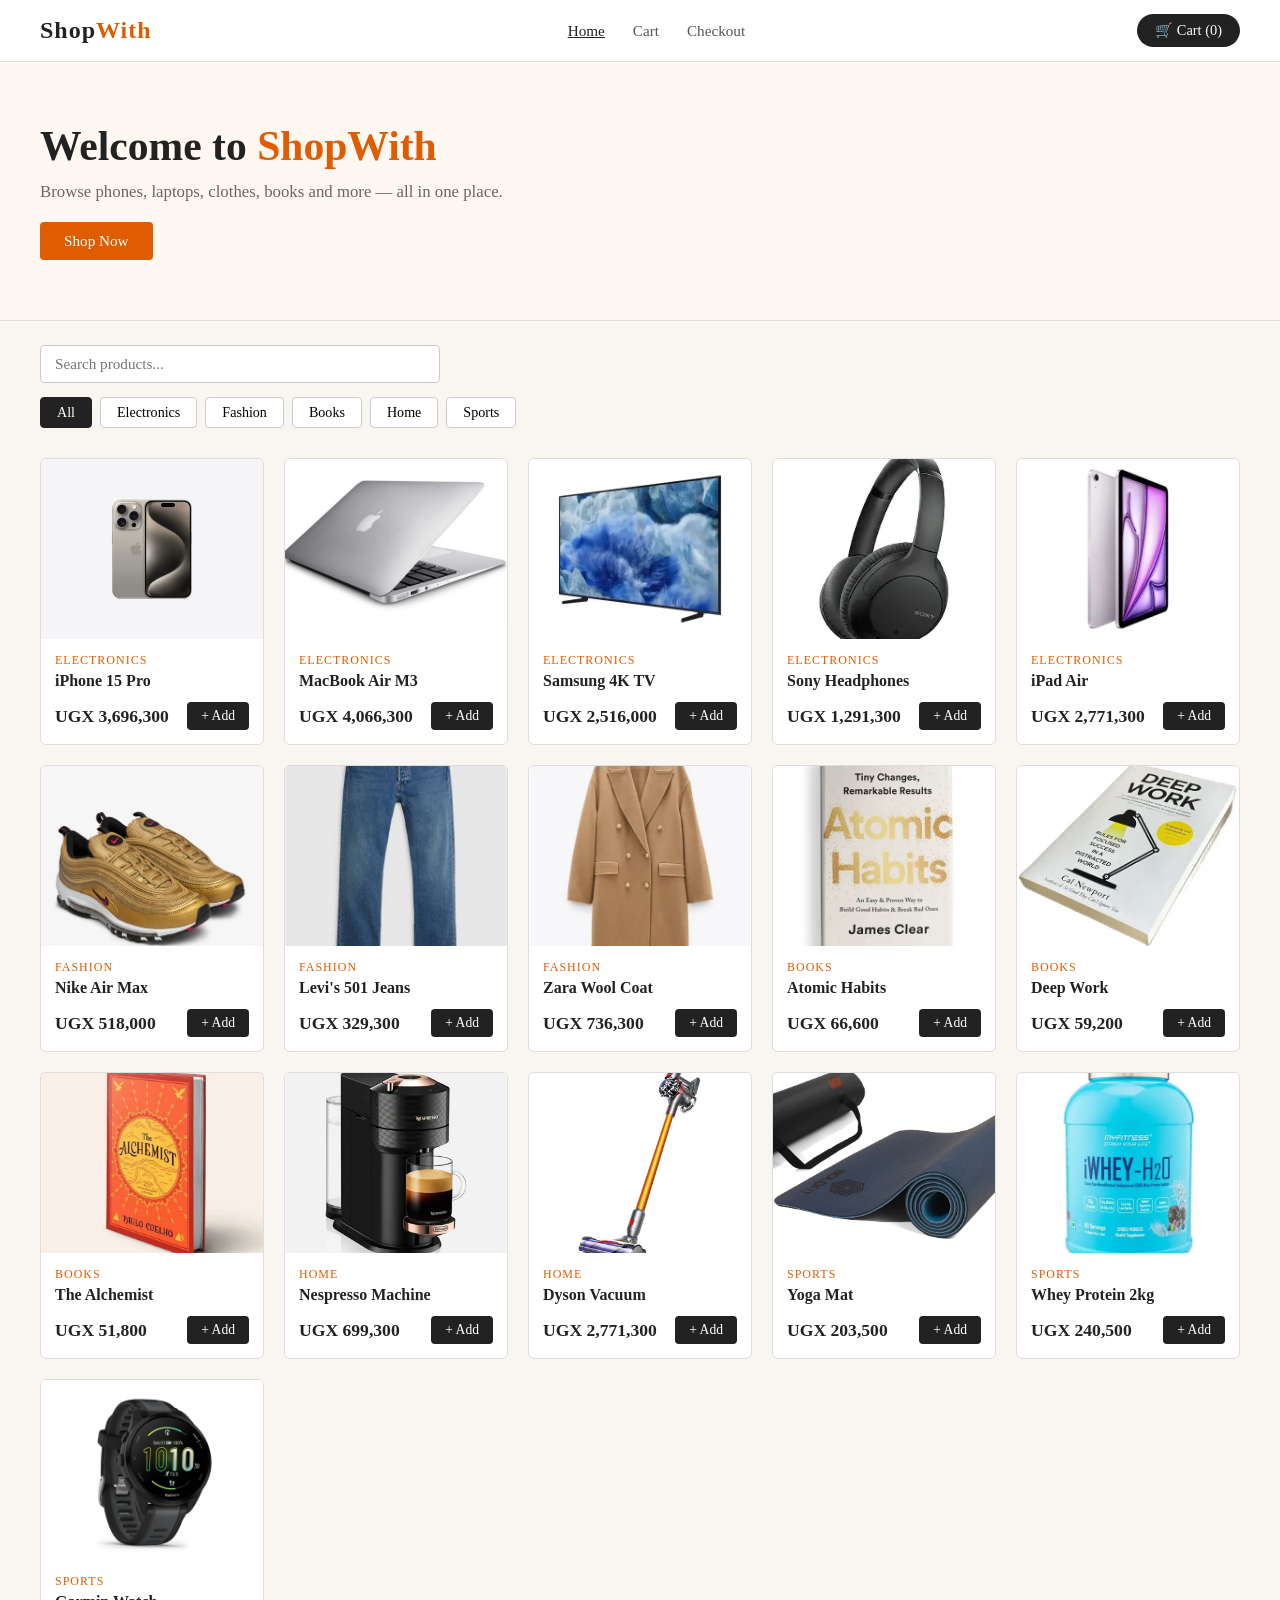
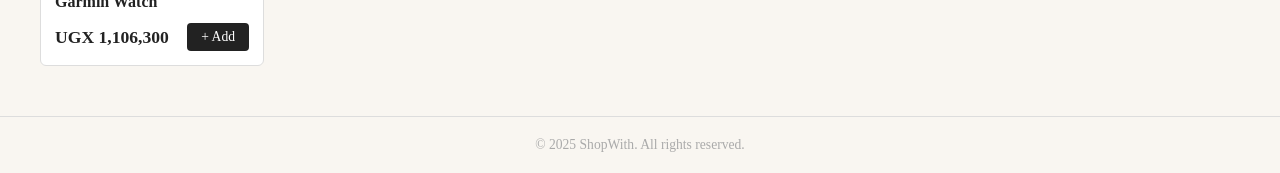
==== ShopWith E-commerce Platforms/index.html @ 57db644d "Add files via upload" ====
<!DOCTYPE html>
<html lang="en">
<head>
  <meta charset="UTF-8" />
  <meta name="viewport" content="width=device-width, initial-scale=1.0"/>
  <title>ShopWith</title>
  <link rel="stylesheet" href="css/style.css" />
</head>
<body>

  <header class="topbar">
    <a href="index.html" class="site-logo">Shop<span>With</span></a>
    <nav class="page-links">
      <a href="index.html" class="on">Home</a>
      <a href="cart.html">Cart</a>
      <a href="checkout.html">Checkout</a>
    </nav>
    <a href="cart.html" class="cart-link">🛒 Cart (<span id="nav-count">0</span>)</a>
  </header>

  <section class="hero-section">
    <h1>Welcome to <span>ShopWith</span></h1>
    <p>Browse phones, laptops, clothes, books and more — all in one place.</p>
    <a href="#shop" class="btn-main">Shop Now</a>
  </section>

  <div class="controls-bar" id="shop">
    <div class="search-row">
      <input type="text" id="search-bar" placeholder="Search products..." />
    </div>
    <div class="filter-row">
      <button class="filter-btn picked" data-category="All">All</button>
      <button class="filter-btn" data-category="Electronics">Electronics</button>
      <button class="filter-btn" data-category="Fashion">Fashion</button>
      <button class="filter-btn" data-category="Books">Books</button>
      <button class="filter-btn" data-category="Home">Home</button>
      <button class="filter-btn" data-category="Sports">Sports</button>
    </div>
  </div>

  <div class="shop-area">

    <div id="shop-grid">

      <div class="pcard" data-id="1" data-category="Electronics" data-name="iPhone 15 Pro">
        <div class="pcard-img">
          <img src="images/iphone15pro.jpg" alt="iPhone 15 Pro" />
        </div>
        <div class="pcard-body">
          <p class="pcard-cat">Electronics</p>
          <h3 class="pcard-title">iPhone 15 Pro</h3>
          <div class="pcard-bottom">
            <span class="pcard-price">UGX 3,696,300</span>
            <button class="btn-add" data-id="1">+ Add</button>
          </div>
        </div>
      </div>

      <div class="pcard" data-id="2" data-category="Electronics" data-name="MacBook Air M3">
        <div class="pcard-img">
          <img src="images/macbook.jpg" alt="MacBook Air M3" />
        </div>
        <div class="pcard-body">
          <p class="pcard-cat">Electronics</p>
          <h3 class="pcard-title">MacBook Air M3</h3>
          <div class="pcard-bottom">
            <span class="pcard-price">UGX 4,066,300</span>
            <button class="btn-add" data-id="2">+ Add</button>
          </div>
        </div>
      </div>

      <div class="pcard" data-id="3" data-category="Electronics" data-name="Samsung 4K TV">
        <div class="pcard-img">
          <img src="images/samsung-tv.webp" alt="Samsung 4K TV" />
        </div>
        <div class="pcard-body">
          <p class="pcard-cat">Electronics</p>
          <h3 class="pcard-title">Samsung 4K TV</h3>
          <div class="pcard-bottom">
            <span class="pcard-price">UGX 2,516,000</span>
            <button class="btn-add" data-id="3">+ Add</button>
          </div>
        </div>
      </div>

      <div class="pcard" data-id="4" data-category="Electronics" data-name="Sony Headphones">
        <div class="pcard-img">
          <img src="images/sony-headphones.webp" alt="Sony Headphones" />
        </div>
        <div class="pcard-body">
          <p class="pcard-cat">Electronics</p>
          <h3 class="pcard-title">Sony Headphones</h3>
          <div class="pcard-bottom">
            <span class="pcard-price">UGX 1,291,300</span>
            <button class="btn-add" data-id="4">+ Add</button>
          </div>
        </div>
      </div>

      <div class="pcard" data-id="5" data-category="Electronics" data-name="iPad Air">
        <div class="pcard-img">
          <img src="images/ipad-air.webp" alt="iPad Air" />
        </div>
        <div class="pcard-body">
          <p class="pcard-cat">Electronics</p>
          <h3 class="pcard-title">iPad Air</h3>
          <div class="pcard-bottom">
            <span class="pcard-price">UGX 2,771,300</span>
            <button class="btn-add" data-id="5">+ Add</button>
          </div>
        </div>
      </div>

      <div class="pcard" data-id="6" data-category="Fashion" data-name="Nike Air Max">
        <div class="pcard-img">
          <img src="images/nike-airmax.webp" alt="Nike Air Max" />
        </div>
        <div class="pcard-body">
          <p class="pcard-cat">Fashion</p>
          <h3 class="pcard-title">Nike Air Max</h3>
          <div class="pcard-bottom">
            <span class="pcard-price">UGX 518,000</span>
            <button class="btn-add" data-id="6">+ Add</button>
          </div>
        </div>
      </div>

      <div class="pcard" data-id="7" data-category="Fashion" data-name="Levi's 501 Jeans">
        <div class="pcard-img">
          <img src="images/levi-jeans.jpg" alt="Levi's 501 Jeans" />
        </div>
        <div class="pcard-body">
          <p class="pcard-cat">Fashion</p>
          <h3 class="pcard-title">Levi's 501 Jeans</h3>
          <div class="pcard-bottom">
            <span class="pcard-price">UGX 329,300</span>
            <button class="btn-add" data-id="7">+ Add</button>
          </div>
        </div>
      </div>

      <div class="pcard" data-id="8" data-category="Fashion" data-name="Zara Wool Coat">
        <div class="pcard-img">
          <img src="images/zara-coat.webp" alt="Zara Wool Coat" />
        </div>
        <div class="pcard-body">
          <p class="pcard-cat">Fashion</p>
          <h3 class="pcard-title">Zara Wool Coat</h3>
          <div class="pcard-bottom">
            <span class="pcard-price">UGX 736,300</span>
            <button class="btn-add" data-id="8">+ Add</button>
          </div>
        </div>
      </div>

      <div class="pcard" data-id="9" data-category="Books" data-name="Atomic Habits">
        <div class="pcard-img">
          <img src="images/atomic-habits.webp" alt="Atomic Habits" />
        </div>
        <div class="pcard-body">
          <p class="pcard-cat">Books</p>
          <h3 class="pcard-title">Atomic Habits</h3>
          <div class="pcard-bottom">
            <span class="pcard-price">UGX 66,600</span>
            <button class="btn-add" data-id="9">+ Add</button>
          </div>
        </div>
      </div>

      <div class="pcard" data-id="10" data-category="Books" data-name="Deep Work">
        <div class="pcard-img">
          <img src="images/deep-work.webp" alt="Deep Work" />
        </div>
        <div class="pcard-body">
          <p class="pcard-cat">Books</p>
          <h3 class="pcard-title">Deep Work</h3>
          <div class="pcard-bottom">
            <span class="pcard-price">UGX 59,200</span>
            <button class="btn-add" data-id="10">+ Add</button>
          </div>
        </div>
      </div>

      <div class="pcard" data-id="11" data-category="Books" data-name="The Alchemist">
        <div class="pcard-img">
          <img src="images/alchemist.jpg" alt="The Alchemist" />
        </div>
        <div class="pcard-body">
          <p class="pcard-cat">Books</p>
          <h3 class="pcard-title">The Alchemist</h3>
          <div class="pcard-bottom">
            <span class="pcard-price">UGX 51,800</span>
            <button class="btn-add" data-id="11">+ Add</button>
          </div>
        </div>
      </div>

      <div class="pcard" data-id="12" data-category="Home" data-name="Nespresso Machine">
        <div class="pcard-img">
          <img src="images/nespresso-machine.webp" alt="Nespresso Machine" />
        </div>
        <div class="pcard-body">
          <p class="pcard-cat">Home</p>
          <h3 class="pcard-title">Nespresso Machine</h3>
          <div class="pcard-bottom">
            <span class="pcard-price">UGX 699,300</span>
            <button class="btn-add" data-id="12">+ Add</button>
          </div>
        </div>
      </div>

      <div class="pcard" data-id="13" data-category="Home" data-name="Dyson Vacuum">
        <div class="pcard-img">
          <img src="images/dyson.jpg" alt="Dyson Vacuum" />
        </div>
        <div class="pcard-body">
          <p class="pcard-cat">Home</p>
          <h3 class="pcard-title">Dyson Vacuum</h3>
          <div class="pcard-bottom">
            <span class="pcard-price">UGX 2,771,300</span>
            <button class="btn-add" data-id="13">+ Add</button>
          </div>
        </div>
      </div>

      <div class="pcard" data-id="14" data-category="Sports" data-name="Yoga Mat">
        <div class="pcard-img">
          <img src="images/yoga-mat.jpg" alt="Yoga Mat" />
        </div>
        <div class="pcard-body">
          <p class="pcard-cat">Sports</p>
          <h3 class="pcard-title">Yoga Mat</h3>
          <div class="pcard-bottom">
            <span class="pcard-price">UGX 203,500</span>
            <button class="btn-add" data-id="14">+ Add</button>
          </div>
        </div>
      </div>

      <div class="pcard" data-id="15" data-category="Sports" data-name="Whey Protein 2kg">
        <div class="pcard-img">
          <img src="images/whey-protein.webp" alt="Whey Protein 2kg" />
        </div>
        <div class="pcard-body">
          <p class="pcard-cat">Sports</p>
          <h3 class="pcard-title">Whey Protein 2kg</h3>
          <div class="pcard-bottom">
            <span class="pcard-price">UGX 240,500</span>
            <button class="btn-add" data-id="15">+ Add</button>
          </div>
        </div>
      </div>

      <div class="pcard" data-id="16" data-category="Sports" data-name="Garmin Watch">
        <div class="pcard-img">
          <img src="images/garmin-watch.webp" alt="Garmin Watch" />
        </div>
        <div class="pcard-body">
          <p class="pcard-cat">Sports</p>
          <h3 class="pcard-title">Garmin Watch</h3>
          <div class="pcard-bottom">
            <span class="pcard-price">UGX 1,106,300</span>
            <button class="btn-add" data-id="16">+ Add</button>
          </div>
        </div>
      </div>

    </div>

    <p id="empty-msg" class="hidden">No products found. Try a different search.</p>

  </div>

  <div id="toast-box"></div>

  <footer class="site-footer">
    <p>&copy; 2025 ShopWith. All rights reserved.</p>
  </footer>

  <script src="js/script.js"></script>
</body>
</html>
---- ShopWith E-commerce Platforms/css/style.css ----
/* ShopWith - style.css */

* {
  margin: 0;
  padding: 0;
  box-sizing: border-box;
}

body {
  font-family: Georgia, serif;
  background-color: #f9f6f1 !important;
  color: #222;
}

a {
  text-decoration: none;
  color: inherit;
}

.hidden {
  display: none !important;
}


/* ── NAVBAR ── */
.topbar {
  display: flex;
  align-items: center;
  justify-content: space-between;
  padding: 14px 40px;
  background-color: #fff;
  border-bottom: 1px solid #ddd;
  position: sticky;
  top: 0;
  z-index: 10;
}

.site-logo {
  font-size: 1.5rem;
  font-weight: bold;
  letter-spacing: 1px;
}

.site-logo span {
  color: #e05c00;
}

.page-links a {
  margin-left: 24px;
  font-size: 0.95rem;
  color: #555;
}

.page-links a:hover,
.page-links a.on {
  color: #222;
  text-decoration: underline;
}

.cart-link {
  background-color: #222;
  color: #fff;
  padding: 8px 18px;
  border-radius: 20px;
  font-size: 0.9rem;
}

.cart-link:hover {
  background-color: #e05c00;
}


/* ── HERO ── */
.hero-section {
  padding: 60px 40px;
  background-color: #fff8f2;
  border-bottom: 1px solid #ddd;
}

.hero-section h1 {
  font-size: 2.6rem;
  margin-bottom: 12px;
}

.hero-section h1 span {
  color: #e05c00;
}

.hero-section p {
  color: #666;
  font-size: 1.05rem;
  margin-bottom: 20px;
}

.btn-main {
  display: inline-block;
  background-color: #e05c00;
  color: #fff;
  padding: 10px 24px;
  border-radius: 4px;
  font-size: 0.95rem;
}

.btn-main:hover {
  background-color: #c04f00;
}


/* ── CONTROLS ── */
.controls-bar {
  padding: 24px 40px 10px;
}

.search-row {
  margin-bottom: 14px;
}

#search-bar {
  width: 100%;
  max-width: 400px;
  padding: 9px 14px;
  border: 1px solid #ccc;
  border-radius: 4px;
  font-size: 0.95rem;
  font-family: Georgia, serif;
}

#search-bar:focus {
  outline: none;
  border-color: #e05c00;
}

.filter-row {
  display: flex;
  gap: 8px;
  flex-wrap: wrap;
}

.filter-btn {
  padding: 6px 16px;
  border: 1px solid #ccc;
  background-color: #fff;
  border-radius: 4px;
  font-size: 0.88rem;
  cursor: pointer;
  font-family: Georgia, serif;
}

.filter-btn:hover {
  border-color: #222;
}

.filter-btn.picked {
  background-color: #222;
  color: #fff;
  border-color: #222;
}


/* ── PRODUCT GRID ── */
.shop-area {
  padding: 20px 40px 50px;
}

#shop-grid {
  display: grid;
  grid-template-columns: repeat(auto-fill, minmax(220px, 1fr));
  gap: 20px;
}

.pcard {
  background-color: #fff;
  border: 1px solid #ddd;
  border-radius: 6px;
  overflow: hidden;
}

.pcard:hover {
  box-shadow: 0 4px 14px rgba(0,0,0,0.1);
}

.pcard-img {
  
  
  
  
}

.pcard-body {
  padding: 14px;
}

.pcard-cat {
  font-size: 0.75rem;
  color: #e05c00;
  text-transform: uppercase;
  letter-spacing: 1px;
  margin-bottom: 4px;
}

.pcard-title {
  font-size: 1rem;
  margin-bottom: 12px;
}

.pcard-bottom {
  display: flex;
  justify-content: space-between;
  align-items: center;
}

.pcard-price {
  font-size: 1.1rem;
  font-weight: bold;
}

.btn-add {
  background-color: #222;
  color: #fff;
  border: none;
  padding: 6px 14px;
  border-radius: 4px;
  font-size: 0.85rem;
  cursor: pointer;
  font-family: Georgia, serif;
}

.btn-add:hover {
  background-color: #e05c00;
}

#empty-msg {
  padding: 40px 0;
  color: #888;
  text-align: center;
}


/* ── CART PAGE ── */
.cart-page {
  padding: 40px;
  max-width: 1000px;
  margin: 0 auto;
}

.page-title {
  font-size: 1.8rem;
  margin-bottom: 24px;
}

.cart-layout {
  display: grid;
  grid-template-columns: 1fr 280px;
  gap: 30px;
  align-items: start;
}

.cart-row {
  display: flex;
  align-items: center;
  gap: 14px;
  background-color: #fff;
  border: 1px solid #ddd;
  border-radius: 6px;
  padding: 14px;
  margin-bottom: 12px;
}

.row-icon {
  font-size: 2.2rem;
  background-color: #fff5ee;
  width: 56px;
  height: 56px;
  display: flex;
  align-items: center;
  justify-content: center;
  border-radius: 6px;
  flex-shrink: 0;
}

.row-details {
  flex: 1;
}

.row-details h4 {
  font-size: 0.95rem;
  margin-bottom: 3px;
}

.row-cat {
  font-size: 0.75rem;
  color: #e05c00;
  text-transform: uppercase;
}

.row-unit {
  font-size: 0.82rem;
  color: #888;
  margin-top: 2px;
}

.qty-wrap {
  display: flex;
  align-items: center;
  gap: 8px;
}

.qty-btn {
  width: 28px;
  height: 28px;
  border: 1px solid #ccc;
  background-color: #fff;
  border-radius: 4px;
  font-size: 1rem;
  cursor: pointer;
}

.qty-btn:hover {
  background-color: #f0f0f0;
}

.qty-num {
  font-size: 0.95rem;
  font-weight: bold;
  min-width: 20px;
  text-align: center;
}

.row-total {
  font-weight: bold;
  font-size: 1rem;
  min-width: 60px;
  text-align: right;
}

.btn-remove {
  background: none;
  border: none;
  font-size: 1.1rem;
  cursor: pointer;
  color: #aaa;
}

.btn-remove:hover {
  color: #cc0000;
}

/* Empty cart message */
#no-items {
  text-align: center;
  padding: 50px 20px;
}

#no-items h3 {
  font-size: 1.3rem;
  margin-bottom: 8px;
}

#no-items p {
  color: #888;
  margin-bottom: 16px;
}

/* Order summary box */
#price-summary {
  background-color: #fff;
  border: 1px solid #ddd;
  border-radius: 6px;
  padding: 20px;
  position: sticky;
  top: 80px;
}

#price-summary h3 {
  font-size: 1.1rem;
  margin-bottom: 16px;
}

.sum-row {
  display: flex;
  justify-content: space-between;
  font-size: 0.92rem;
  margin-bottom: 8px;
  color: #555;
}

.sum-row.final {
  border-top: 1px solid #ddd;
  padding-top: 10px;
  margin-top: 6px;
  font-weight: bold;
  font-size: 1rem;
  color: #222;
}

.btn-checkout {
  display: block;
  width: 100%;
  background-color: #e05c00;
  color: #fff;
  text-align: center;
  padding: 11px;
  border-radius: 4px;
  margin-top: 16px;
  font-size: 0.95rem;
}

.btn-checkout:hover {
  background-color: #c04f00;
}

.btn-back {
  display: block;
  width: 100%;
  text-align: center;
  border: 1px solid #ccc;
  padding: 9px;
  border-radius: 4px;
  margin-top: 8px;
  font-size: 0.9rem;
  color: #555;
}

.btn-back:hover {
  background-color: #f0f0f0;
}


/* ── CHECKOUT PAGE ── */
.checkout-page {
  padding: 40px;
  max-width: 1000px;
  margin: 0 auto;
}

.checkout-layout {
  display: grid;
  grid-template-columns: 1fr 300px;
  gap: 30px;
  align-items: start;
}

.form-box {
  background-color: #fff;
  border: 1px solid #ddd;
  border-radius: 6px;
  padding: 24px;
}

.form-box h3 {
  font-size: 1.1rem;
  margin-bottom: 20px;
}

.field {
  display: flex;
  flex-direction: column;
  margin-bottom: 16px;
}

.field label {
  font-size: 0.88rem;
  font-weight: bold;
  margin-bottom: 5px;
}

.field input,
.field textarea {
  padding: 9px 12px;
  border: 1px solid #ccc;
  border-radius: 4px;
  font-size: 0.95rem;
  font-family: Georgia, serif;
  background-color: #fafafa;
}

.field input:focus,
.field textarea:focus {
  outline: none;
  border-color: #e05c00;
}

.field textarea {
  resize: vertical;
}

.err-text {
  font-size: 0.78rem;
  color: #cc0000;
  margin-top: 4px;
  min-height: 16px;
}

#place-btn {
  width: 100%;
  background-color: #e05c00;
  color: #fff;
  border: none;
  padding: 12px;
  border-radius: 4px;
  font-size: 1rem;
  cursor: pointer;
  font-family: Georgia, serif;
  margin-top: 6px;
}

#place-btn:hover {
  background-color: #c04f00;
}

/* Checkout order summary */
.order-box {
  background-color: #fff;
  border: 1px solid #ddd;
  border-radius: 6px;
  padding: 20px;
  position: sticky;
  top: 80px;
}

.order-box h3 {
  font-size: 1.1rem;
  margin-bottom: 14px;
}

.order-line {
  display: flex;
  justify-content: space-between;
  font-size: 0.88rem;
  padding: 7px 0;
  border-bottom: 1px solid #eee;
  color: #444;
}


/* ── SUCCESS POPUP ── */
.popup-bg {
  position: fixed;
  inset: 0;
  background-color: rgba(0,0,0,0.45);
  display: flex;
  align-items: center;
  justify-content: center;
  z-index: 100;
}

.popup-box {
  background-color: #fff;
  border-radius: 8px;
  padding: 40px 30px;
  text-align: center;
  max-width: 360px;
  width: 90%;
}

.popup-box .icon {
  font-size: 3rem;
  margin-bottom: 12px;
}

.popup-box h3 {
  font-size: 1.5rem;
  margin-bottom: 8px;
}

.popup-box p {
  color: #666;
  margin-bottom: 22px;
}


/* ── TOAST ── */
#toast-box {
  position: fixed;
  bottom: 24px;
  right: 24px;
  background-color: #222;
  color: #fff;
  padding: 10px 20px;
  border-radius: 4px;
  font-size: 0.9rem;
  opacity: 0;
  transition: opacity 0.3s;
  pointer-events: none;
  z-index: 50;
}

#toast-box.show {
  opacity: 1;
}


/* ── FOOTER ── */
.site-footer {
  text-align: center;
  padding: 20px;
  font-size: 0.85rem;
  color: #aaa;
  border-top: 1px solid #ddd;
}


/* ── RESPONSIVE ── */
@media (max-width: 768px) {
  .cart-layout,
  .checkout-layout {
    grid-template-columns: 1fr;
  }

  .topbar {
    padding: 12px 20px;
  }

  .hero-section,
  .controls-bar,
  .shop-area,
  .cart-page,
  .checkout-page {
    padding-left: 20px;
    padding-right: 20px;
  }
}

/* Product card image area */
.pcard-img {
  width: 100%;
  height: 180px;
  background-color: #f0f0f0;
  overflow: hidden;
}

.pcard-img img {
  width: 100%;
  height: 100%;
  object-fit: cover;
  display: block;
}
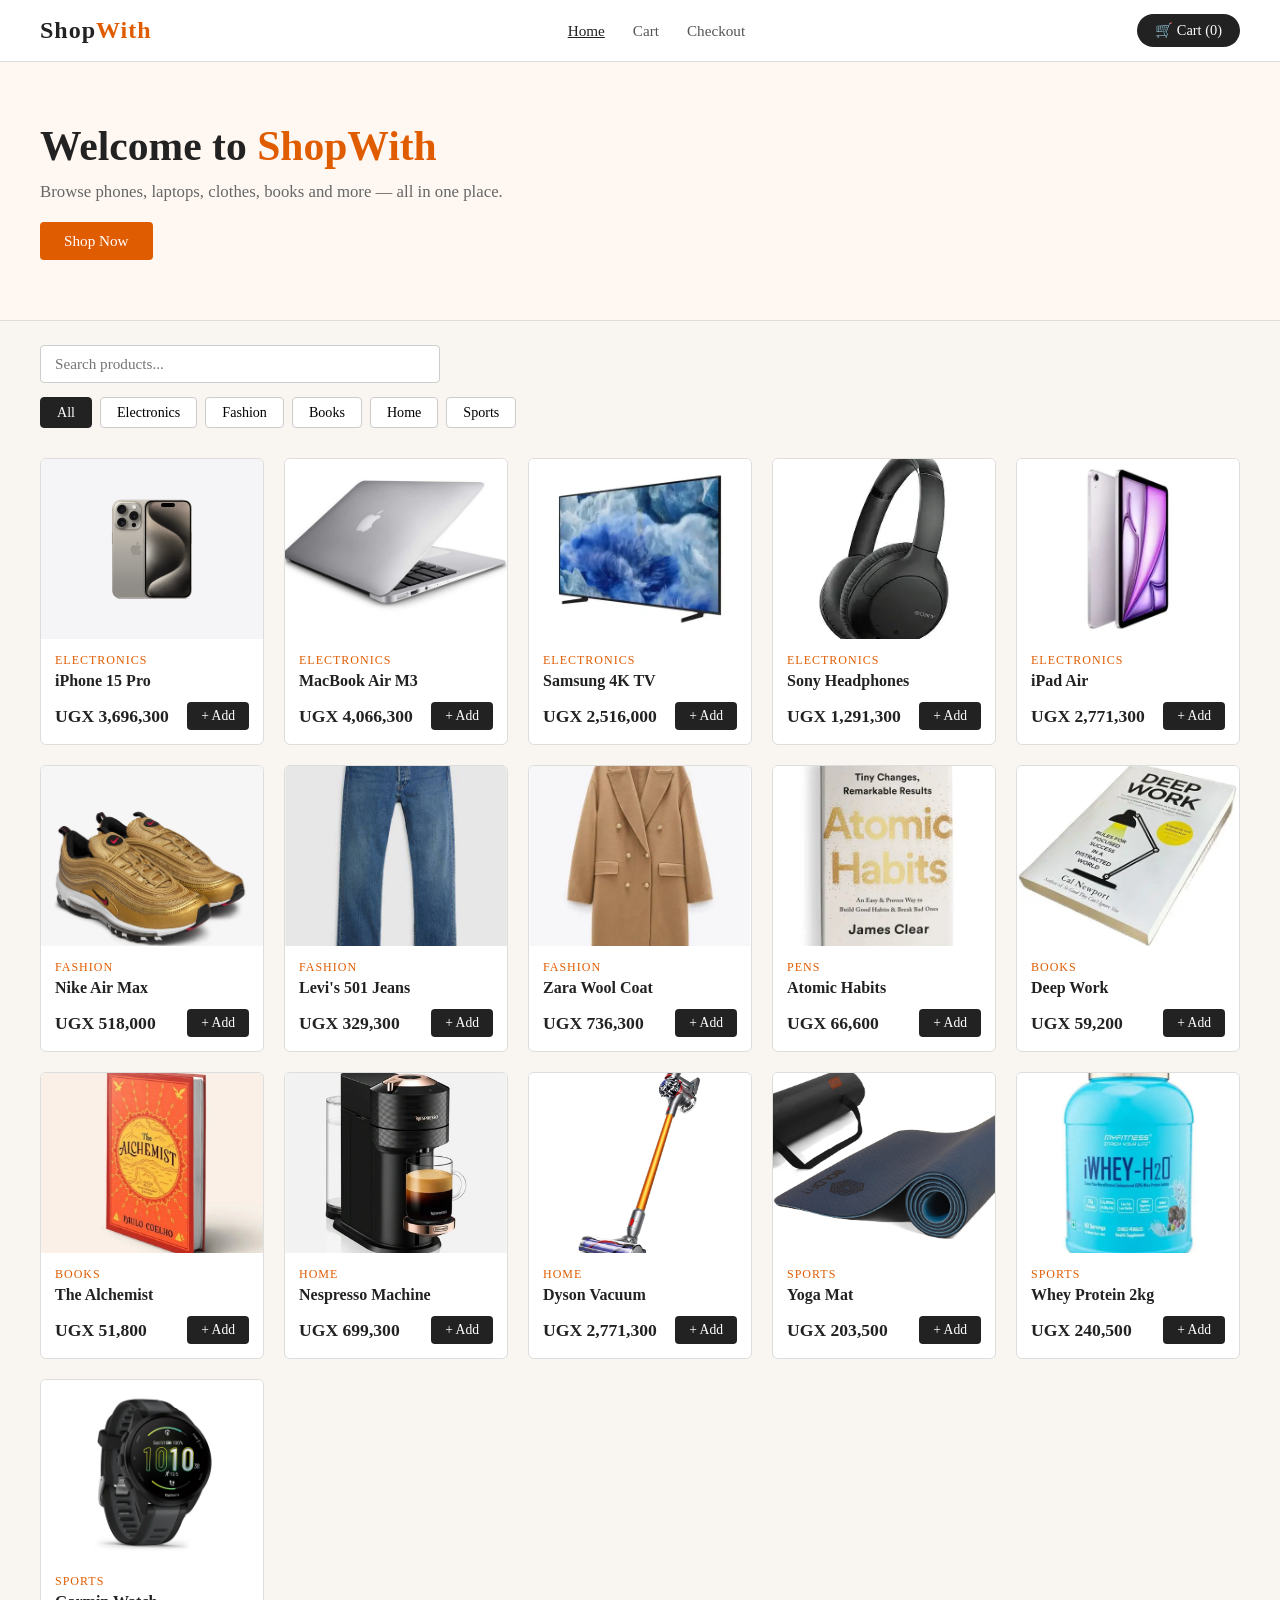
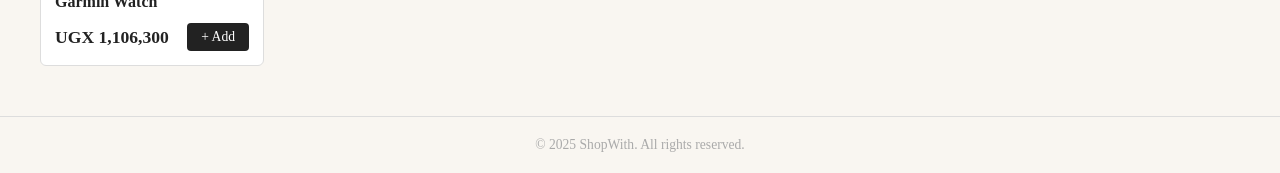
==== commit 622c2dcb: "Change product category from 'Books' to 'pens'" ====
--- a/ShopWith E-commerce Platforms/index.html
+++ b/ShopWith E-commerce Platforms/index.html
@@ -159,7 +159,7 @@
           <img src="images/atomic-habits.webp" alt="Atomic Habits" />
         </div>
         <div class="pcard-body">
-          <p class="pcard-cat">Books</p>
+          <p class="pcard-cat">pens</p>
           <h3 class="pcard-title">Atomic Habits</h3>
           <div class="pcard-bottom">
             <span class="pcard-price">UGX 66,600</span>
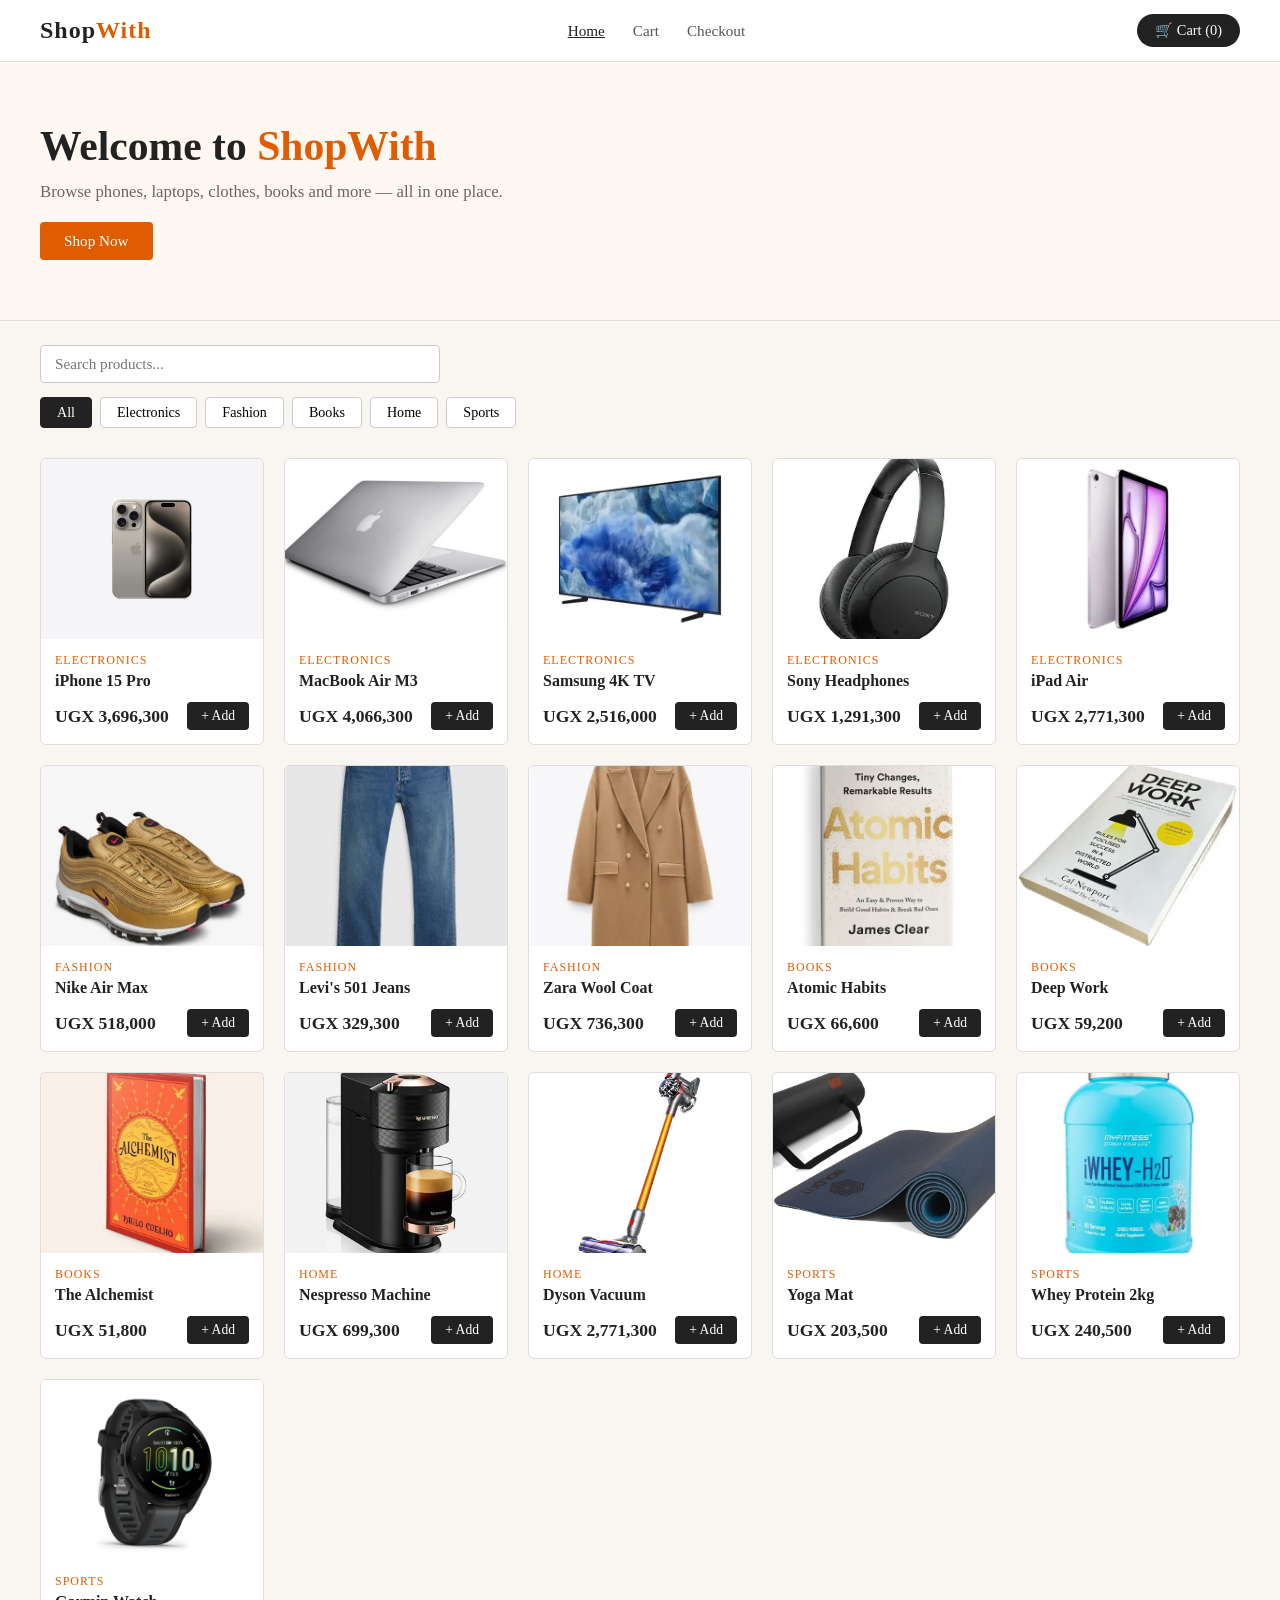
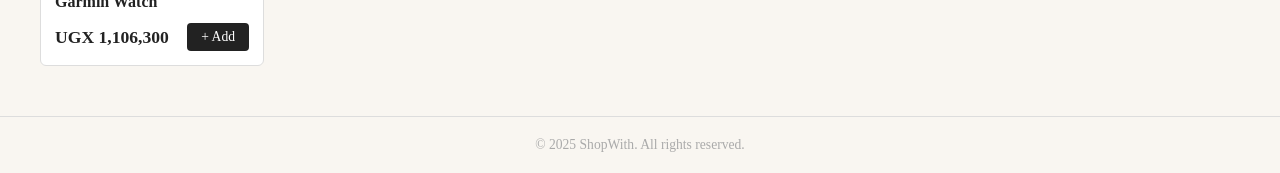
==== commit 5f8fbc44: "Change category from 'pens' to 'Books'" ====
--- a/ShopWith E-commerce Platforms/index.html
+++ b/ShopWith E-commerce Platforms/index.html
@@ -159,7 +159,7 @@
           <img src="images/atomic-habits.webp" alt="Atomic Habits" />
         </div>
         <div class="pcard-body">
-          <p class="pcard-cat">pens</p>
+          <p class="pcard-cat">Books</p>
           <h3 class="pcard-title">Atomic Habits</h3>
           <div class="pcard-bottom">
             <span class="pcard-price">UGX 66,600</span>
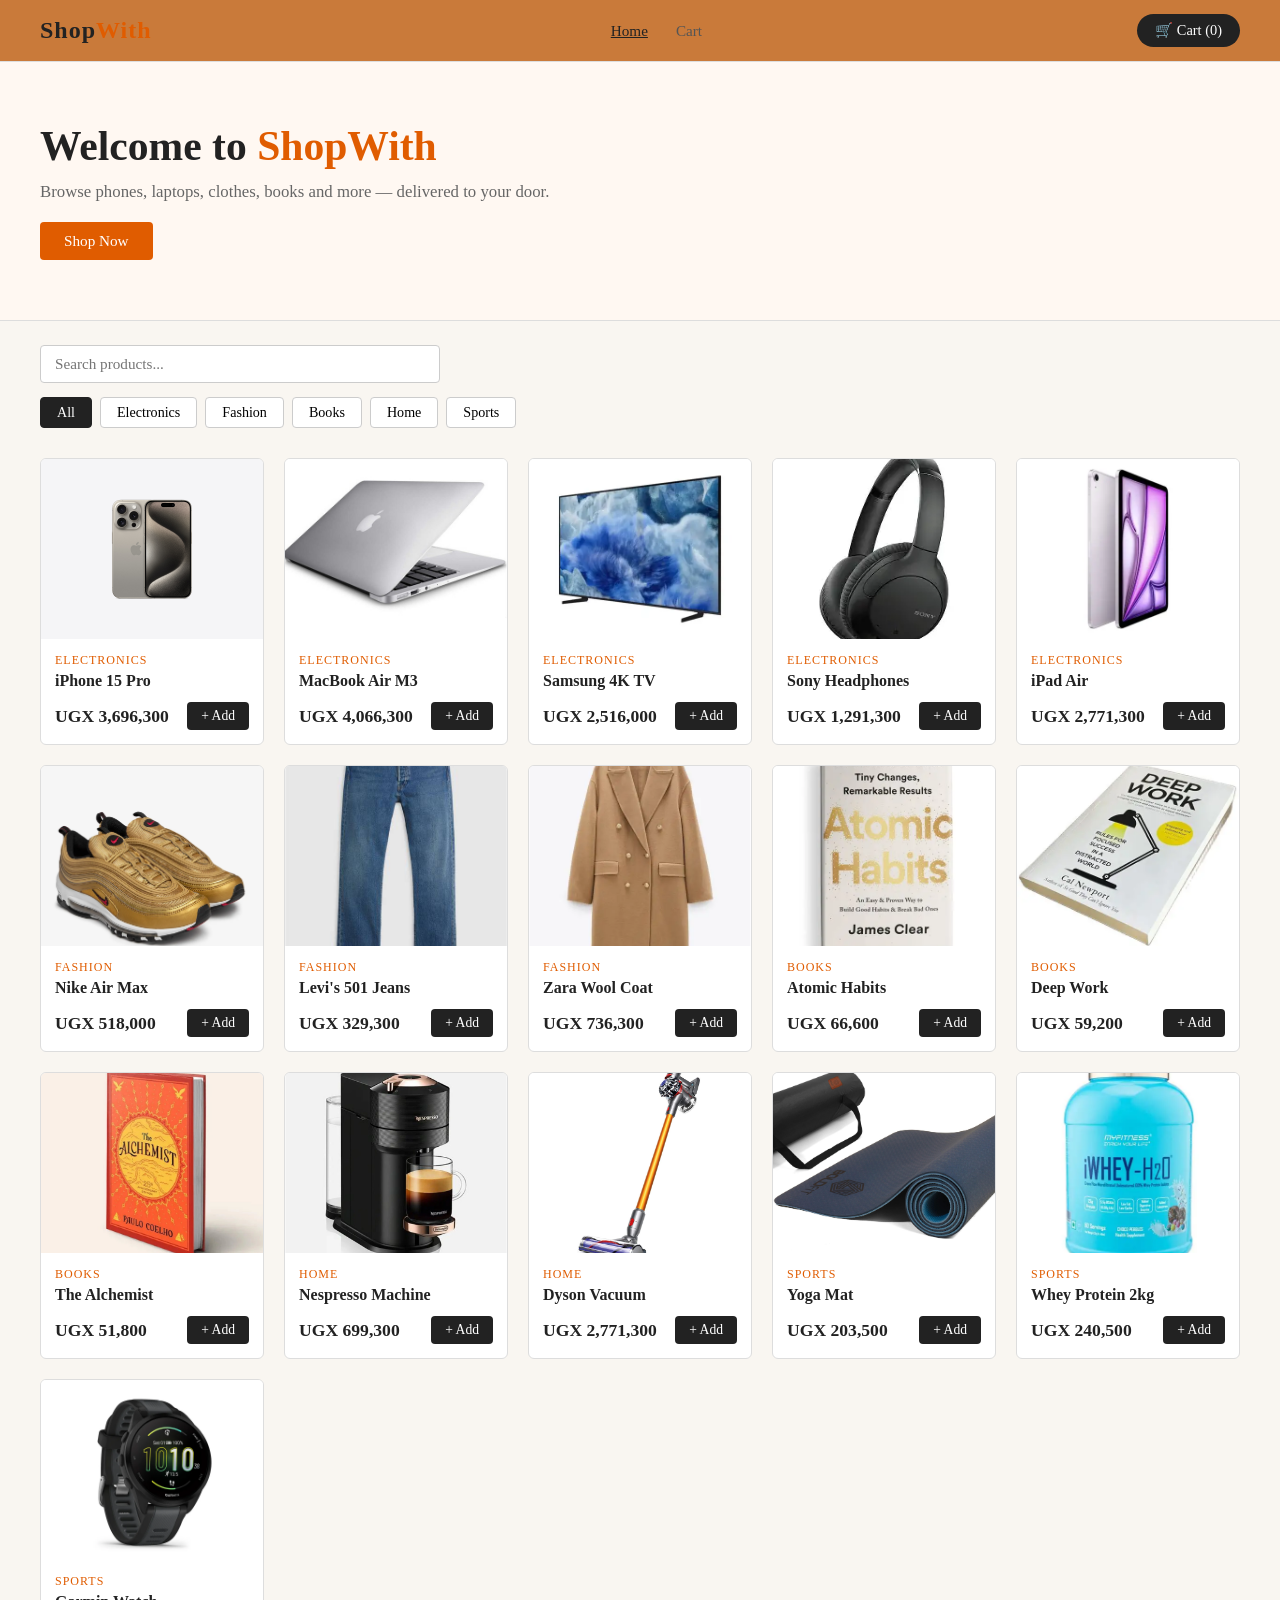
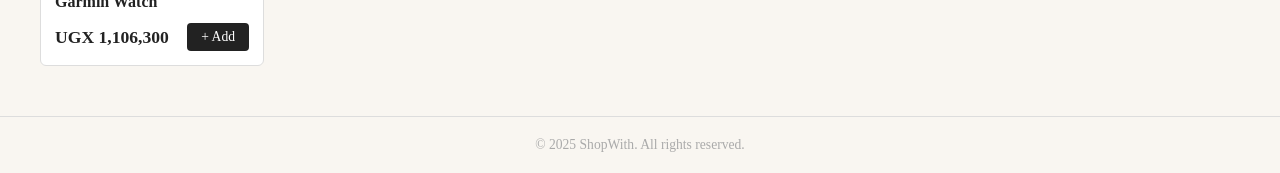
==== commit 969d6ed2: "Change navbar to Orange background" ====
--- a/ShopWith E-commerce Platforms/index.html
+++ b/ShopWith E-commerce Platforms/index.html
@@ -13,14 +13,13 @@
     <nav class="page-links">
       <a href="index.html" class="on">Home</a>
       <a href="cart.html">Cart</a>
-      <a href="checkout.html">Checkout</a>
     </nav>
     <a href="cart.html" class="cart-link">🛒 Cart (<span id="nav-count">0</span>)</a>
   </header>
 
   <section class="hero-section">
     <h1>Welcome to <span>ShopWith</span></h1>
-    <p>Browse phones, laptops, clothes, books and more — all in one place.</p>
+    <p>Browse phones, laptops, clothes, books and more — delivered to your door.</p>
     <a href="#shop" class="btn-main">Shop Now</a>
   </section>
 
--- a/ShopWith E-commerce Platforms/css/style.css
+++ b/ShopWith E-commerce Platforms/css/style.css
@@ -28,7 +28,7 @@
   align-items: center;
   justify-content: space-between;
   padding: 14px 40px;
-  background-color: #fff;
+  background-color: #c97a3a;
   border-bottom: 1px solid #ddd;
   position: sticky;
   top: 0;
@@ -179,12 +179,6 @@
   box-shadow: 0 4px 14px rgba(0,0,0,0.1);
 }
 
-.pcard-img {
-  
-  
-  
-  
-}
 
 .pcard-body {
   padding: 14px;
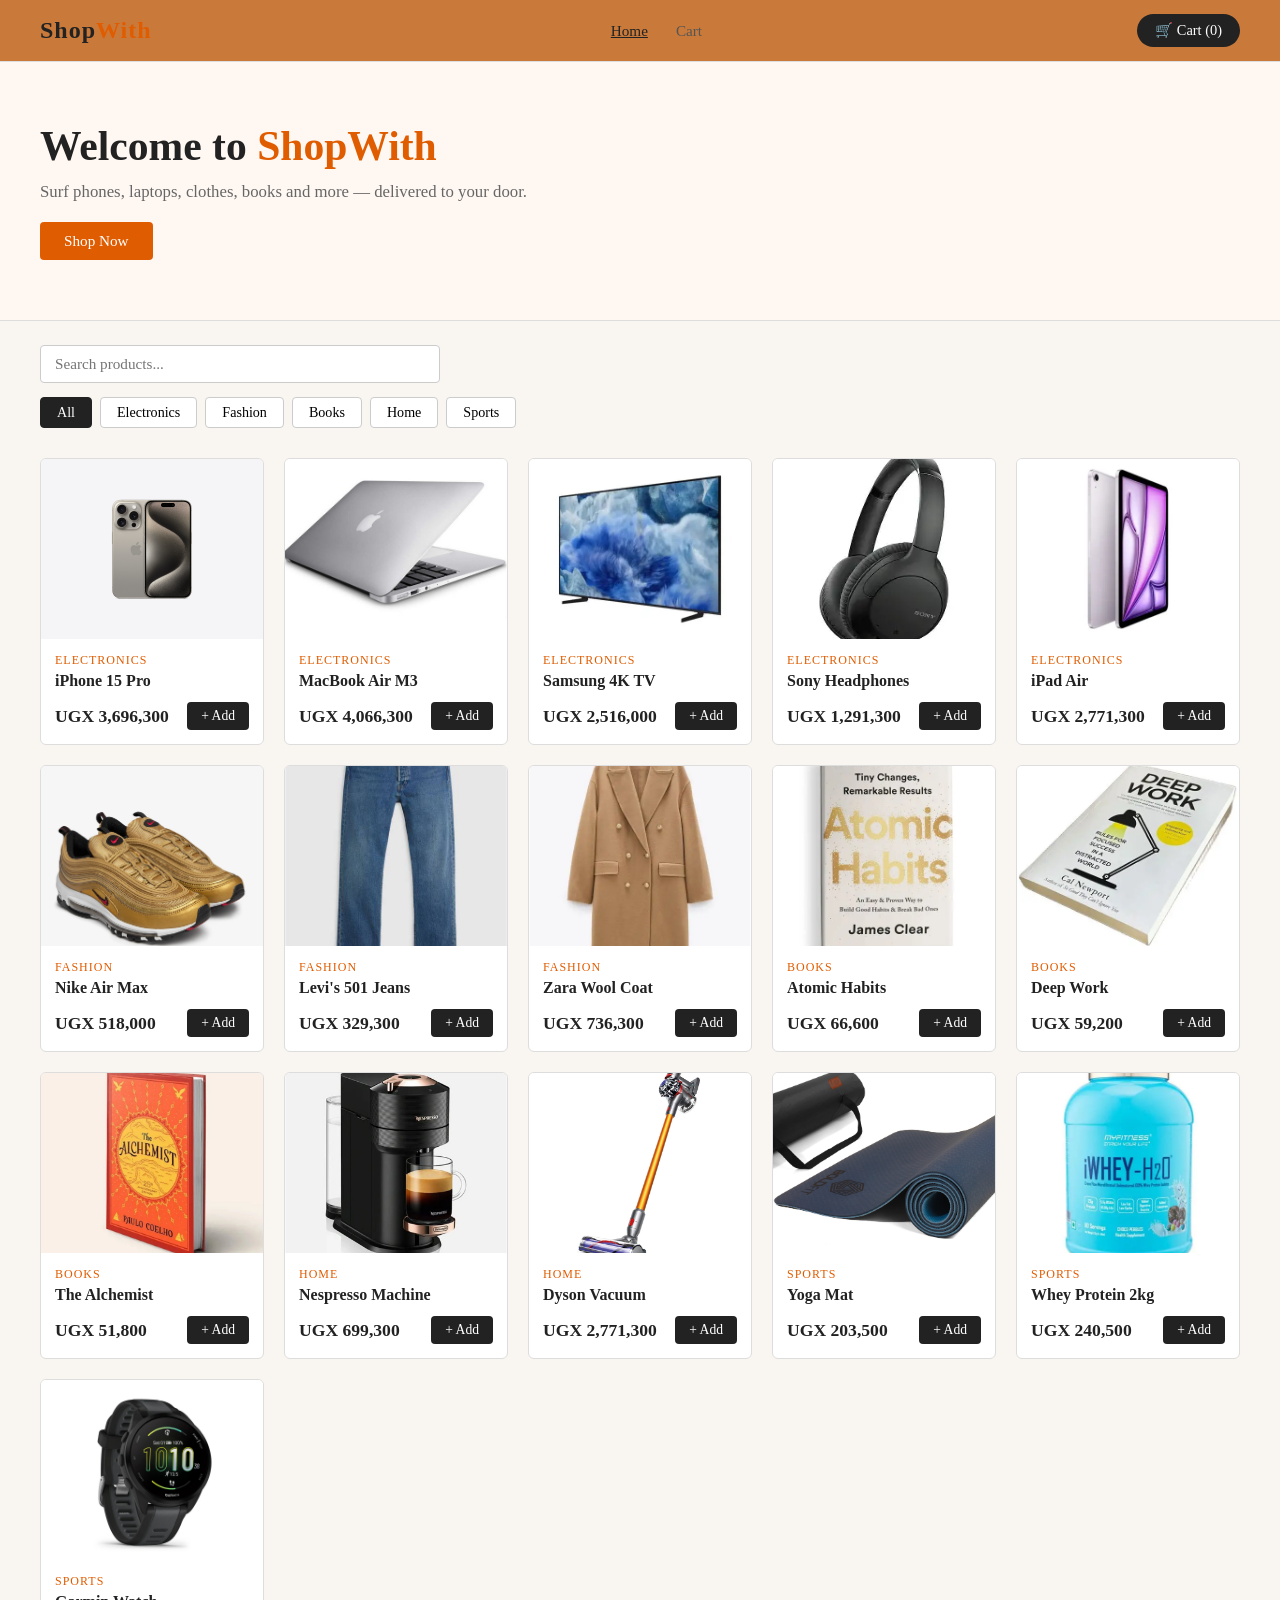
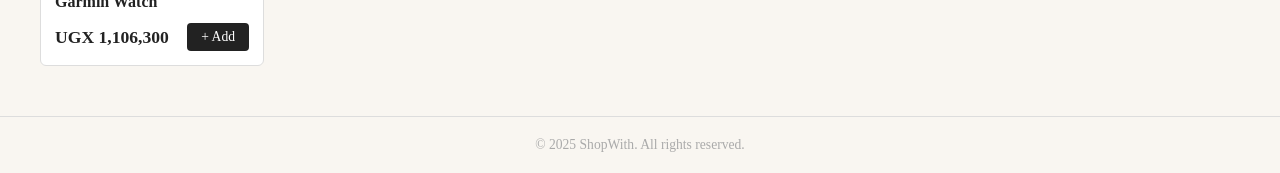
==== commit 3cab6c07: "Update index.html browse to surf" ====
--- a/ShopWith E-commerce Platforms/index.html
+++ b/ShopWith E-commerce Platforms/index.html
@@ -19,7 +19,7 @@
 
   <section class="hero-section">
     <h1>Welcome to <span>ShopWith</span></h1>
-    <p>Browse phones, laptops, clothes, books and more — delivered to your door.</p>
+    <p>Surf phones, laptops, clothes, books and more — delivered to your door.</p>
     <a href="#shop" class="btn-main">Shop Now</a>
   </section>
 
